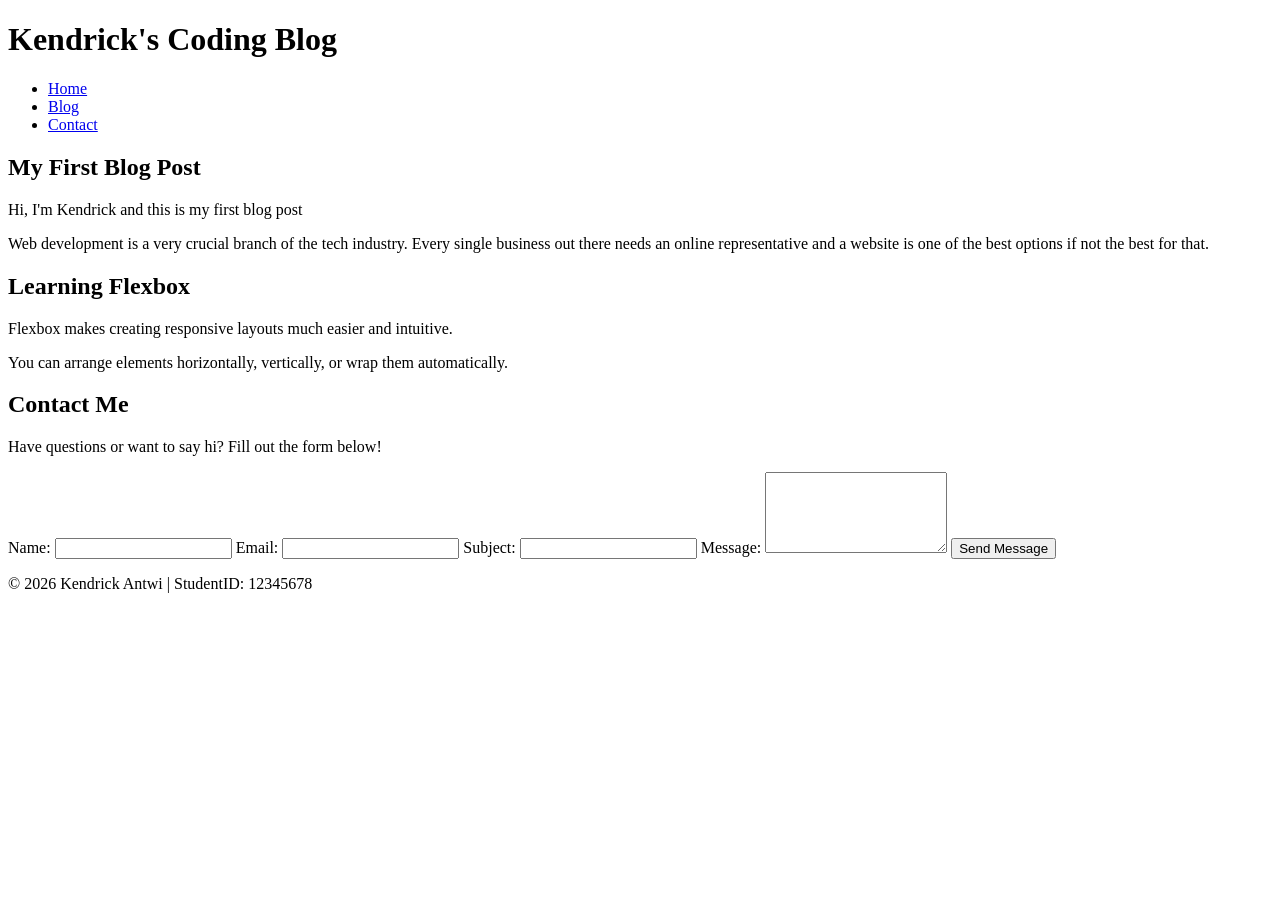
==== blog.html @ 2ec2b9fa "Create blog.html" ====
<!DOCTYPE html>
<html lang="en">
<head>
  <meta charset="UTF-8">
  <meta name="viewport" content="width=device-width, initial-scale=1.0">
  <title>Kendrick's Blog</title>
  <link rel="stylesheet" href="styles.css">
</head>
<body>
  <!-- Header -->
  <header>
    <h1>Kendrick's Coding Blog</h1>
    <nav>
      <ul>
        <li><a href="#home">Home</a></li>
        <li><a href="#blog">Blog</a></li>
        <li><a href="#contact">Contact</a></li>
      </ul>
    </nav>
  </header>

  <!-- Main Content -->
  <main>
    <!-- Blog Articles -->
    <section id="blog">
      <div class="articles-container">
        <article>
          <h2>My First Blog Post</h2>
          <p>Hi, I'm Kendrick and this is my first blog post</p>
          <p>Web development is a very crucial branch of the tech industry. Every single business out there needs an online representative and a website is one of the best options if not the best for that.</p>
        </article>

        <article>
          <h2>Learning Flexbox</h2>
          <p>Flexbox makes creating responsive layouts much easier and intuitive.</p>
          <p>You can arrange elements horizontally, vertically, or wrap them automatically.</p>
        </article>
      </div>
    </section>

    <!-- Contact Section -->
    <section id="contact">
      <h2>Contact Me</h2>
      <p>Have questions or want to say hi? Fill out the form below!</p>

      <form class="contact-form">
        <label for="name">Name:</label>
        <input type="text" id="name" name="name" required>

        <label for="email">Email:</label>
        <input type="email" id="email" name="email" required>

        <label for="subject">Subject:</label>
        <input type="text" id="subject" name="subject">

        <label for="message">Message:</label>
        <textarea id="message" name="message" rows="5" required></textarea>

        <button type="submit">Send Message</button>
      </form>
    </section>
  </main>

  <!-- Footer -->
  <footer>
    <p>&copy; 2026 Kendrick Antwi | StudentID: 12345678</p>
  </footer>
</body>
</html>
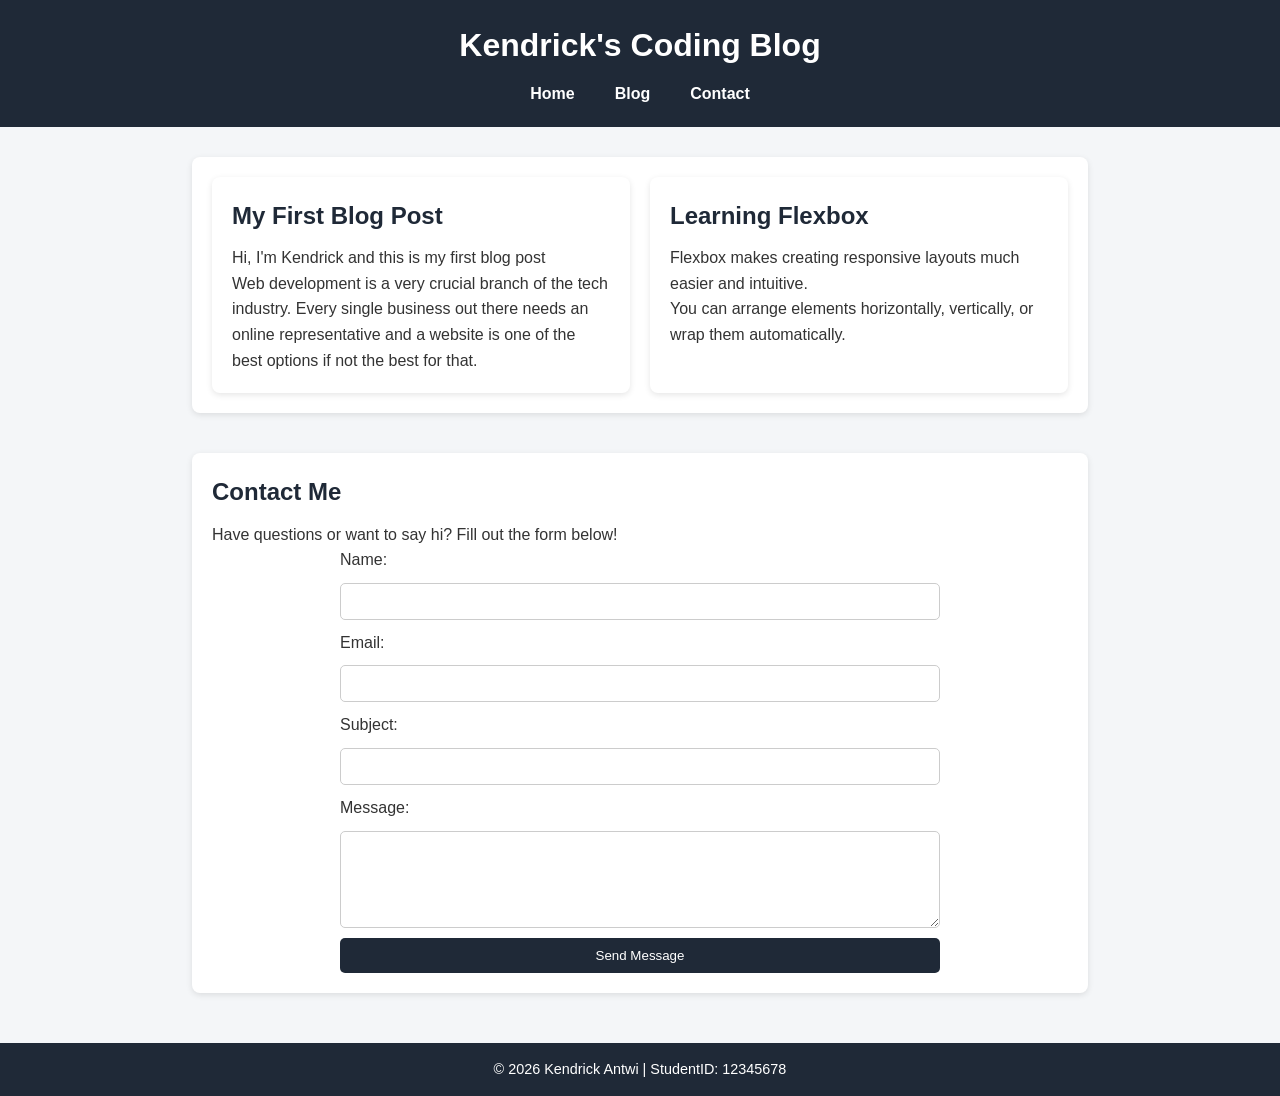
==== commit 144bdd41: "Update blog.html" ====
--- a/blog.html
+++ b/blog.html
@@ -4,7 +4,7 @@
   <meta charset="UTF-8">
   <meta name="viewport" content="width=device-width, initial-scale=1.0">
   <title>Kendrick's Blog</title>
-  <link rel="stylesheet" href="styles.css">
+  <link rel="stylesheet" href="style.css">
 </head>
 <body>
   <!-- Header -->
--- a/style.css
+++ b/style.css
@@ -0,0 +1,280 @@
+/*
+Author: Kendrick Antwi
+Date: 03/16/2026
+*/
+
+* {
+  margin: 0;
+  padding: 0;
+  box-sizing: border-box;
+}
+
+body {
+  font-family: Arial, Helvetica, sans-serif;
+  line-height: 1.6;
+  background-color: #f4f6f8;
+  color: #333;
+}
+
+/* header */
+header {
+  background-color: #1f2937;
+  color: white;
+  padding: 20px 0;
+  text-align: center;
+}
+
+header h1 {
+  margin-bottom: 10px;
+  font-size: 2rem;
+}
+
+/* nav bar */
+nav ul {
+  list-style: none;
+  display: flex;
+  justify-content: center;
+  gap: 20px;
+}
+
+nav a {
+  text-decoration: none;
+  color: white;
+  font-weight: bold;
+  padding: 6px 10px;
+  transition: background 0.3s;
+}
+
+nav a:hover {
+  background-color: #374151;
+  border-radius: 5px;
+}
+
+/* main content */
+main {
+  width: 80%;
+  max-width: 900px;
+  margin: 30px auto;
+
+  display: flex;            /* Flexbox added */
+  flex-direction: column; 
+  gap: 20px;              
+}
+
+section {
+  background: white;
+  margin-bottom: 20px;
+  padding: 20px;
+  border-radius: 8px;
+  box-shadow: 0px 2px 6px rgba(0, 0, 0, 0.1);
+}
+
+section h2 {
+  margin-bottom: 10px;
+  color: #1f2937;
+}
+
+/* footer */
+footer {
+  text-align: center;
+  padding: 15px;
+  background-color: #1f2937;
+  color: white;
+  margin-top: 30px;
+  font-size: 0.9rem;
+}
+
+/* --- Table Styling --- */
+table {
+  width: 100%;
+  border-collapse: collapse;
+  margin-top: 20px;
+  background-color: #fff;
+}
+
+table caption {
+  font-weight: bold;
+  margin-bottom: 10px;
+}
+
+th, td {
+  border: 1px solid #ccc;
+  padding: 12px;
+  text-align: left;
+}
+
+thead {
+  background-color: #1f2937;
+  color: white;
+}
+
+/* Background color for 1st and 3rd columns */
+.highlight-col {
+  background-color: #f9fafb;
+}
+
+/*  transition for nav links and sections */
+nav a, section {
+  transition: all 0.3s ease-in-out;
+}
+
+/* Navigation link hover effect */
+nav a:hover {
+  background-color: #4b5563;
+}
+
+/* effect on hover */
+section:hover {
+  transform: scale(1.02);
+  box-shadow: 0px 4px 12px rgba(0, 0, 0, 0.15);
+  z-index: 1;
+}
+
+td img {
+  display: block;
+  margin: 0 auto;
+  border-radius: 4px;
+}
+
+.contact-form {
+  display: flex;
+  flex-direction: column;
+  gap: 10px;
+}
+
+/* Form inputs */
+.contact-form input,
+.contact-form textarea {
+  padding: 10px;
+  border: 1px solid #ccc;
+  border-radius: 5px;
+  transition: border-color 0.3s ease; /* transition */
+}
+
+/* Focus */
+.contact-form input:focus,
+.contact-form textarea:focus {
+  border-color: #1f2937;
+  outline: none;
+}
+
+/* submit button */
+.contact-form button {
+  padding: 10px;
+  background-color: #1f2937;
+  color: white;
+  border: none;
+  border-radius: 5px;
+  cursor: pointer;
+  transition: background-color 0.3s ease;
+}
+
+/*  Articles Flexbox Layout  */
+.articles-container {
+  display: flex;
+  flex-direction: column;
+  gap: 20px;
+  animation: fadeIn 1s ease-in;
+}
+
+/* Article styling */
+article {
+  background-color: #fff;
+  padding: 20px;
+  border-radius: 8px;
+  box-shadow: 0 2px 6px rgba(0,0,0,0.1);
+  transition: transform 0.3s, box-shadow 0.3s;
+}
+
+article:hover {
+  transform: scale(1.02);
+  box-shadow: 0 4px 12px rgba(0,0,0,0.15);
+}
+
+/* Fade-in Animation  */
+@keyframes fadeIn {
+  0% {opacity: 0;}
+  100% {opacity: 1;}
+}
+
+/* Navigation hover effect */
+nav a:hover {
+  background-color: #4b5563;
+  border-radius: 5px;
+  transition: background 0.3s ease;
+}
+
+/* Form hover/focus effects */
+.contact-form input:focus,
+.contact-form textarea:focus {
+  border-color: #1f2937;
+  background-color: #f9fafb;
+  outline: none;
+  transition: all 0.3s ease;
+}
+
+.contact-form button:hover {
+  background-color: #374151;
+  transition: background 0.3s ease;
+}
+
+/*  Responsive Layouts  */
+
+/* Mobile: stacked articles */
+@media (max-width: 767px) {
+  .articles-container {
+    flex-direction: column;
+  }
+}
+
+/* Tablet: side-by-side articles */
+@media (min-width: 768px) and (max-width: 1024px) {
+  .articles-container {
+    flex-direction: row;
+    flex-wrap: wrap;
+  }
+
+  article {
+    flex: 1 1 45%;
+  }
+}
+
+/* Desktop: articles side-by-side */
+@media (min-width: 1025px) {
+  .articles-container {
+    flex-direction: row;
+  }
+
+  article {
+    flex: 1 1 45%;
+  }
+
+  .contact-form {
+    max-width: 600px;
+    margin: 0 auto;
+  }
+}
+
+/* hover effect */
+.contact-form button:hover {
+  background-color: #374151;
+}
+
+/* for tablet */
+@media (min-width: 768px) {
+  main {
+    width: 90%;
+  }
+}
+
+/* desktop pc */
+@media (min-width: 1024px) {
+  main {
+    width: 70%;
+  }
+
+  .contact-form {
+    max-width: 600px;
+    margin: 0 auto;
+  }
+}
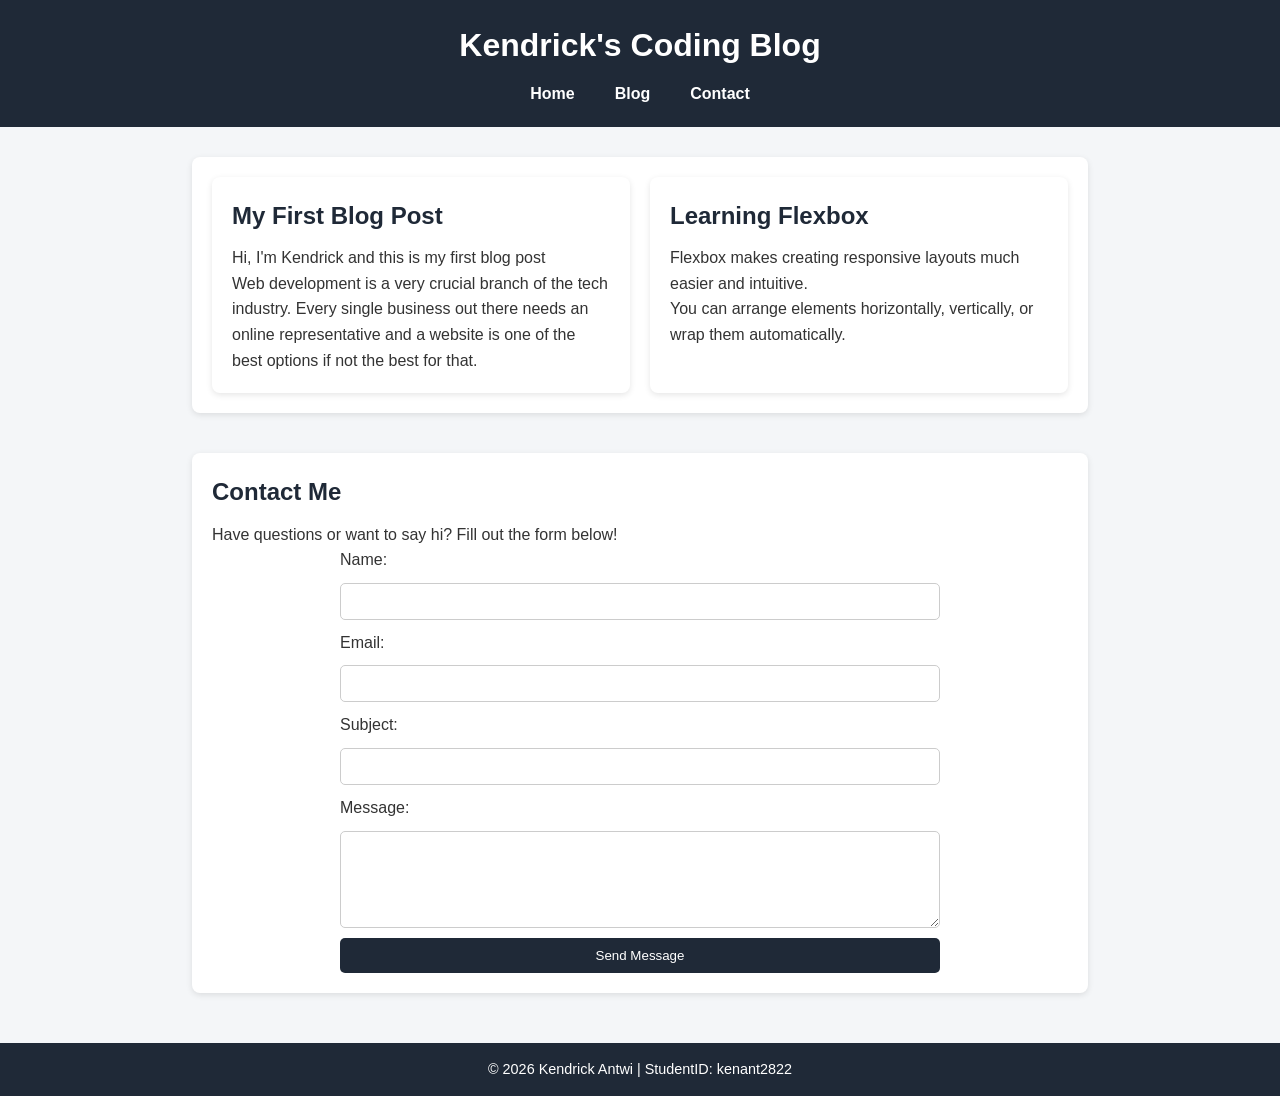
==== commit 0833217c: "Update blog.html" ====
--- a/blog.html
+++ b/blog.html
@@ -63,7 +63,7 @@
 
   <!-- Footer -->
   <footer>
-    <p>&copy; 2026 Kendrick Antwi | StudentID: 12345678</p>
+    <p>&copy; 2026 Kendrick Antwi | StudentID: kenant2822</p>
   </footer>
 </body>
 </html>
